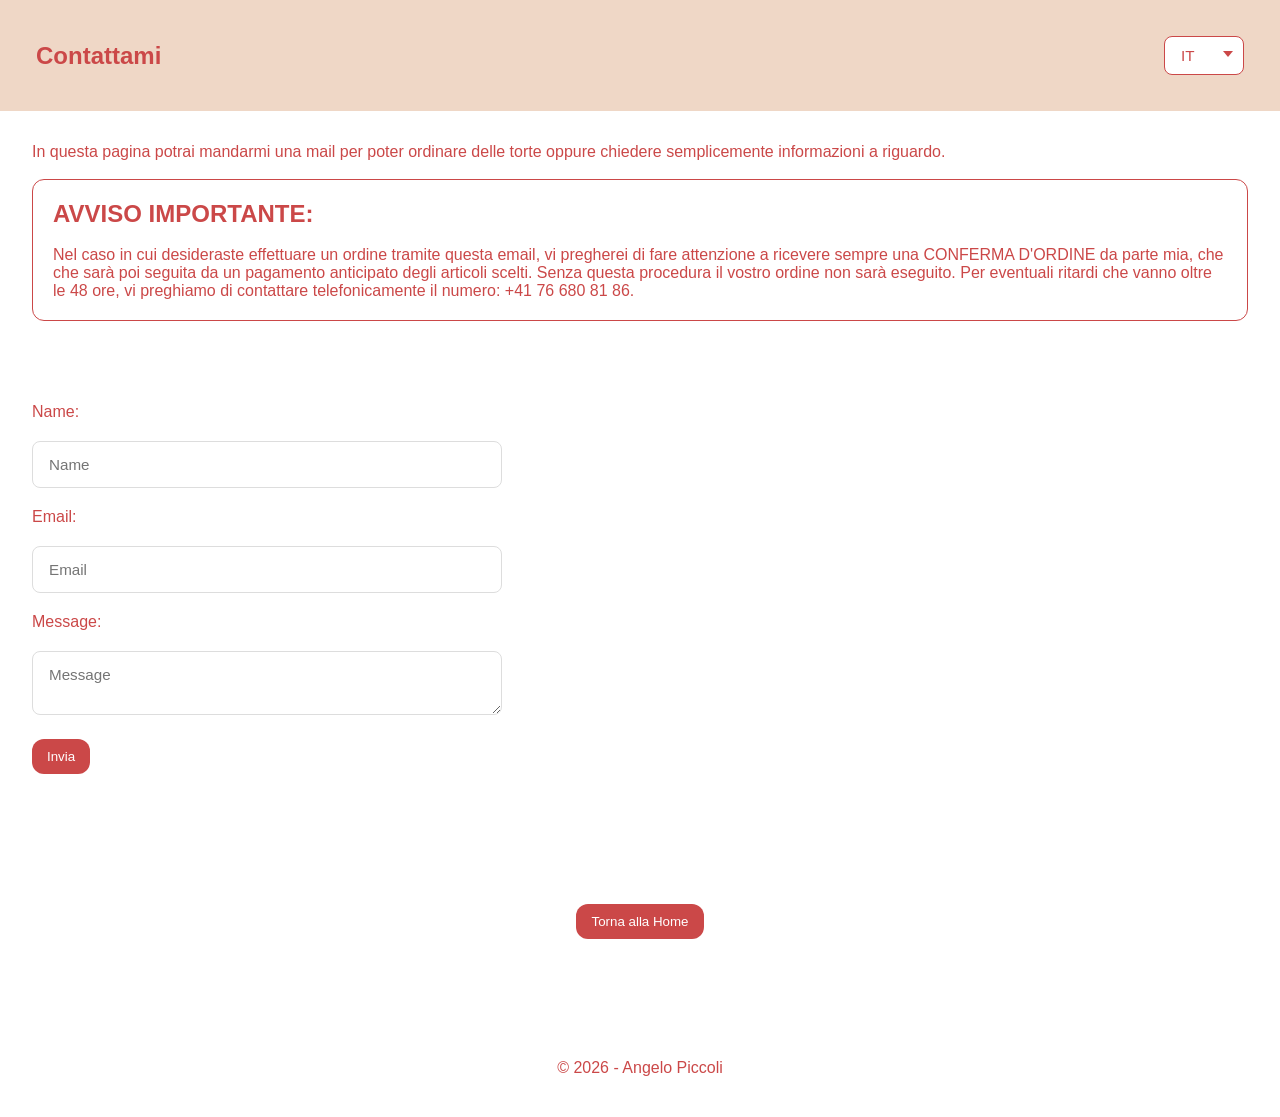
==== contattami.html @ bd645270 "My Website First commit" ====
<!DOCTYPE html>
<html lang="it">
<head>
    <meta charset="UTF-8">
    <meta name="viewport" content="width=device-width, initial-scale=1.0">
    <link rel="icon" href="./assets/logo/favicon.ico" type="image/x-icon">
    <title>Contattami</title>
    <link rel="stylesheet" href="css/style.css">
</head>
<body>

<header>
    <nav class="navbar">
        <h1 data-i18n="contact_title">Contattami</h1>
        <select id="language-switcher" class="lang-switcher">
            <option value="it">IT</option>
            <option value="en">EN</option>
            <option value="de">DE</option>
        </select>
    </nav>
</header>

<main>
    <section class="contact-section">
        <p data-i18n="contact_subtitle">
            In questa pagina potrai mandarmi una mail per poter ordinare delle torte oppure chiedere semplicemente informazioni a riguardo.
        </p>
        <br/>
        <div class="card-contact">
            <h2 data-i18n="contact_notice">
                AVVISO IMPORTANTE:
            </h2>
            <br/>
            <p data-i18n="contact_description">
                Nel caso in cui desideraste effettuare un ordine tramite questa email, vi pregherei di fare attenzione a ricevere sempre una CONFERMA D'ORDINE da parte mia, che che sarà poi seguita da un pagamento anticipato degli articoli scelti. Senza questa procedura il vostro ordine non sarà eseguito. Per eventuali ritardi che vanno oltre le 48 ore, vi preghiamo di contattare telefonicamente il numero: +41 76 680 81 86.
            </p>
        </div>
    </section>
    <br/>
    <section class="contact-section">
        <div class="contact-wrapper">
            <div class="contact-form">
                <form id="contattoForm" action="https://formspree.io/f/xdalddrr" method="POST">
                    <label>
                        Name:
                        <input type="text" name="name" placeholder="Name" required>
                    </label>

                    <label>
                        Email:
                        <input type="email" name="email" placeholder="Email" required>
                    </label>

                    <label>
                        Message:
                        <textarea name="message" placeholder="Message" required></textarea>
                    </label>

                    <button data-i18n="contact_button" type="submit">Invia</button>
                </form>
            </div>

            <div class="contact-map">
                <iframe src="https://www.google.com/maps/embed?pb=!1m18!1m12!1m3!1d5414.070460280085!2d8.340185091473575!3d47.2745658364973!2m3!1f0!2f0!3f0!3m2!1i1024!2i768!4f13.1!3m3!1m2!1s0x47900517b9961141%3A0xd21d9dcb3672b39b!2sKlosterfeldstrasse%2026%2C%205630%20Muri!5e0!3m2!1sde!2sch!4v1768666641691!5m2!1sde!2sch" width="600" height="450" style="border:0;" allowfullscreen="" loading="lazy" referrerpolicy="no-referrer-when-downgrade"></iframe>
            </div>
        </div>
    </section>
    <br/>
    <div class="return-button">
            <button><a data-i18n="button_return" href="index.html">Torna alla Home</a></button>
    </div>
</main>

<!-- FOOTER -->
    <footer class="footer">
        <p><a href="https://www.angelopiccoli.me">&copy; 2026 - Angelo Piccoli</a></p>
    </footer>

    <script src="js/i18n/i18n-core.js"></script>
    <script src="js/i18n/translations-contattami.js"></script>
    <script src="js/pages/contattami.js"></script>
    <script src="js/i18n/i18n-switcher.js"></script>
</body>
</html>
---- css/style.css ----
/* BASE STYLE */
* {
  margin: 0;
  padding: 0;
  box-sizing: border-box;
  font-family: Helvetica, sans-serif;
  --bg: #ffffff;
  --card: #EFD7C6;
  --accent: #D6852A;
  --text: #CB4848;
  --muted: #9AA8B8;
}

body {
  background: #ffffff;
  color: #CB4848;
  margin: 0;
  padding: 0;
}

header {
    background-color: #EFD7C6;
    color: #CB4848;
    padding: 1rem;
}

.logo-header {
  max-width: 250px;
  margin: 0 1rem;
}

a {
    color: #CB4848;
    text-decoration: none;
}

nav ul {
    list-style: none;
    padding: 0;
}

nav ul li {
    display: inline-flex;
    margin-right: 10px;
    margin-top: 20px;
}

nav ul li a {
    font-weight: bold;
    color: #CB4848;
    text-decoration: none;
}

nav a:hover {
  color: #D6852A;
}

.navbar {
  display: flex;
  align-items: center;
  justify-content: space-between;
  gap: 20px;
  padding: 20px;
  flex-wrap: wrap;
}

/* ===== RESPONSIVE: mobile ===== */
@media (max-width: 768px) {
  .navbar {
    flex-direction: column;
    align-items: center;
    gap: 10px;
  }

  .navbar select {
    margin-left: 0; /* reset auto */
  }
}

/* Contenitore select */
.lang-switcher {
  appearance: none;       /* rimuove lo stile di default */
  -webkit-appearance: none;
  -moz-appearance: none;
  background-color: #ffffff;
  border: 1px solid #CB4848;
  border-radius: 8px;
  padding: 10px 40px 10px 16px; /* spazio interno + margine per freccia */
  font-size: 0.95rem;
  color: #CB4848;
  cursor: pointer;
  transition: all 0.2s ease;
  outline: none;
  position: relative;
}

/* Focus */
select.lang-switcher:focus {
  border-color: #CB4848;
  box-shadow: 0 0 0 2px rgba(0,0,0,0.05);
}

/* Freccia custom */
select.lang-switcher {
  background-image: url("data:image/svg+xml;charset=US-ASCII,<svg xmlns='http://www.w3.org/2000/svg' width='10' height='10'><polygon points='0,0 10,0 5,6' fill='rgb(203,72,72)'/></svg>");
  background-repeat: no-repeat;
  background-position: right 10px center;
  background-size: 10px;
}

/* Option styling */
select.lang-switcher option {
  padding: 8px 12px;
  color: #CB4848;
  background: #ffffff;
}

.logo {
  height: 250px;   /* controlla la dimensione del logo */
  width: auto;
}

button {
    background-color: #CB4848;
    color: #ffffff;
    border: none;
    padding: 10px 15px;
    cursor: pointer;
    transition: background-color 0.3s;
    border-radius: 12px;
}

button:hover {
    background-color: #D6852A;
}

.return-button {
  max-width: 1200px;
  margin: 80px auto; /* centra */
  gap: 40px;
  text-align: center;
}

.return-button a {
      color: #ffffff;
}

/* TABLET */
@media (max-width: 768px) {
    nav ul li {
        display: block;
        margin: 10px 0;
    }

    header {
        text-align: center;
    }
}

/* SMARTPHONE */
@media (max-width: 480px) {
    body {
        font-size: 16px;
    }

    header {
        padding: 0.5rem;
    }
}

/* HERO */
.hero {
  position: relative;
  height: 100vh;
  overflow: hidden;
}

.slides img {
  position: absolute;
  inset: 0;
  width: 100%;
  height: 100%;
  object-fit: cover;
  opacity: 0;
  transition: opacity 1.5s ease, transform 10s linear;
  transform: scale(1);
}

.slides img.active {
  opacity: 1;
  transform: scale(1.08);
}

.section {
  padding: 2rem 10%;
}

.reveal {
  opacity: 0;
  transform: translateX(80px);
  transition: 0.9s ease-in;
}

.reveal.active {
  opacity: 1;
  transform: translateX(0);
}

/* ===== PARSONAL INFOS ===== */
#personal-list {
  margin-top: 30px;
  margin-bottom: 30px;
  display: grid;
  grid-template-columns: 1fr;
  gap: 16px;
}

.personal-box {
  padding: 16px;
}

/* SEZIONE PORTFOLIO */
.content-section {
  width: 100%;
  padding: 20px 20px; /* spazio sopra/sotto + laterale mobile */
}

/* CONTAINER CENTRALE PORTFOLIO */
.content-container {
  max-width: 1200px;
  margin: 0 auto; /* centra */
  display: flex;
  gap: 40px;
  align-items: center;
}

/* COLONNA IMMAGINE PORTFOLIO */
.content-image {
  flex: 1;
}

.content-image img {
  width: 100%;
  height: auto;
  border-radius: 12px;
  display: block;
}

/* COLONNA TESTO PORTFOLIO */
.content-text {
  flex: 1;
}

.content-text h2 {
  margin-bottom: 16px;
}

.content-text p {
  line-height: 1.6;
  margin: 0 15px;
}

/* 📱 RESPONSIVE PORTFOLIO */
@media (max-width: 768px) {
  .content-container {
    flex-direction: column;
    text-align: center;
  }

  .content-text {
    text-align: left; /* oppure center se preferisci */
  }
}

/* SEZIONE CAROUSEL */
.carousel-section {
  width: 100%;
  padding: 20px 20px;
}

/* CONTAINER CENTRALE CAROUSEL */
.carousel-container {
  max-width: 1200px;
  margin: 0 auto;
  position: relative;
}

.carousel-title {
  text-align: center;
}

/* WRAPPER CAROUSEL */
.carousel-wrapper {
  position: relative;
  overflow: hidden;
}

/* TRACK CAROUSEL */
.carousel-track {
  display: flex;
  transition: transform 0.6s ease-in-out;
}

/* SLIDE CAROUSEL */
.carousel-slide {
  min-width: 100%;
}

.carousel-slide img {
  width: 100%;
  display: block;
  border-radius: 14px;
}

/* BOTTONI CAROUSEL */
.carousel-btn {
  position: absolute;
  top: 50%;
  transform: translateY(-50%);
  background: none;
  color: #fff;
  border: none;
  font-size: 32px;
  padding: 10px 16px;
  cursor: pointer;
  z-index: 10;
  border-radius: 50%;
}

.carousel-btn.prev { left: 20px; }
.carousel-btn.next { right: 20px; }

.carousel-btn:hover {
  background: rgba(0,0,0,0.8);
}

/* 📱 MOBILE CAROUSEL */
@media (max-width: 768px) {
  .carousel-btn {
    font-size: 24px;
    padding: 8px 12px;
  }
}


/* ===== PAGE PRODUCTS ===== */

.products-section {
  padding: 2rem;
}

.title-products {
  margin-top: 20px;
  text-align: center;
}

#products-list {
  margin-top: 20px;
  margin-bottom: 20px;
  display: grid;
  grid-template-columns: 1fr;
  gap: 16px;
  display: grid;
  grid-template-columns: repeat(auto-fit, minmax(280px, 1fr));
  gap: 2rem;
  margin-top: 20px;
  padding: 2rem;
}

.product-box {
  padding: 2rem;
  margin: 0px;
  width: 100%;
  min-height: 300px;
  position: relative;
  inset: 0;
  background: #EFD7C6;
  border-radius: 12px;
  box-shadow: 0 10px 25px rgba(0,0,0,0.1);
  display: flex;
  flex-direction: column;
  justify-content: space-between;
  
}

.card-image {
  max-width: 200px;
  border-radius: 12px;
}

.card-cost {
  margin-top: 20px;
  font-size: x-large;
}

.contact-section {
  padding: 2rem;
}

.contact-wrapper {
  display: grid;
  grid-template-columns: 1fr 1fr;
  gap: 40px;
  align-items: stretch;
}

/* ===== FORM ===== */

.card-contact {
  border: solid 1px var(--text);
  border-radius: 12px;
  padding: 20px;
}
.card-contact:hover {
  transform: scale(1.03);
  transition: transform 0.25s ease;
  box-shadow: 0 10px 25px rgba(0,0,0,0.15);
}

.contact-form {
  display: flex;
  flex-direction: column;
  gap: 16px;
  max-width: 80%;
}

/* Input moderni */
.contact-form input,
.contact-form textarea {
  width: 100%;
  margin-top: 20px;
  margin-bottom: 20px;
  padding: 14px 16px;
  border-radius: 8px;
  border: 1px solid #ddd;
  font-size: 0.95rem;
  transition: border-color 0.2s ease, box-shadow 0.2s ease;
}

/* Focus elegante */
.contact-form input:focus,
.contact-form textarea:focus {
  outline: none;
  border-color: #555;
  box-shadow: 0 0 0 2px rgba(0,0,0,0.05);
}


/* ===== MAPPA ===== */
.contact-map iframe {
  width: 100%;
  height: 100%;
  min-height: 320px;
  border: none;
  border-radius: 12px;
}

/* ===== RESPONSIVE ===== */
@media (max-width: 900px) {
  .contact-wrapper {
    grid-template-columns: 1fr;
  }

  .contact-map iframe {
    min-height: 260px;
  }
}

/* FOOTER */
.footer {
  padding: 40px;
  text-align: center;
}
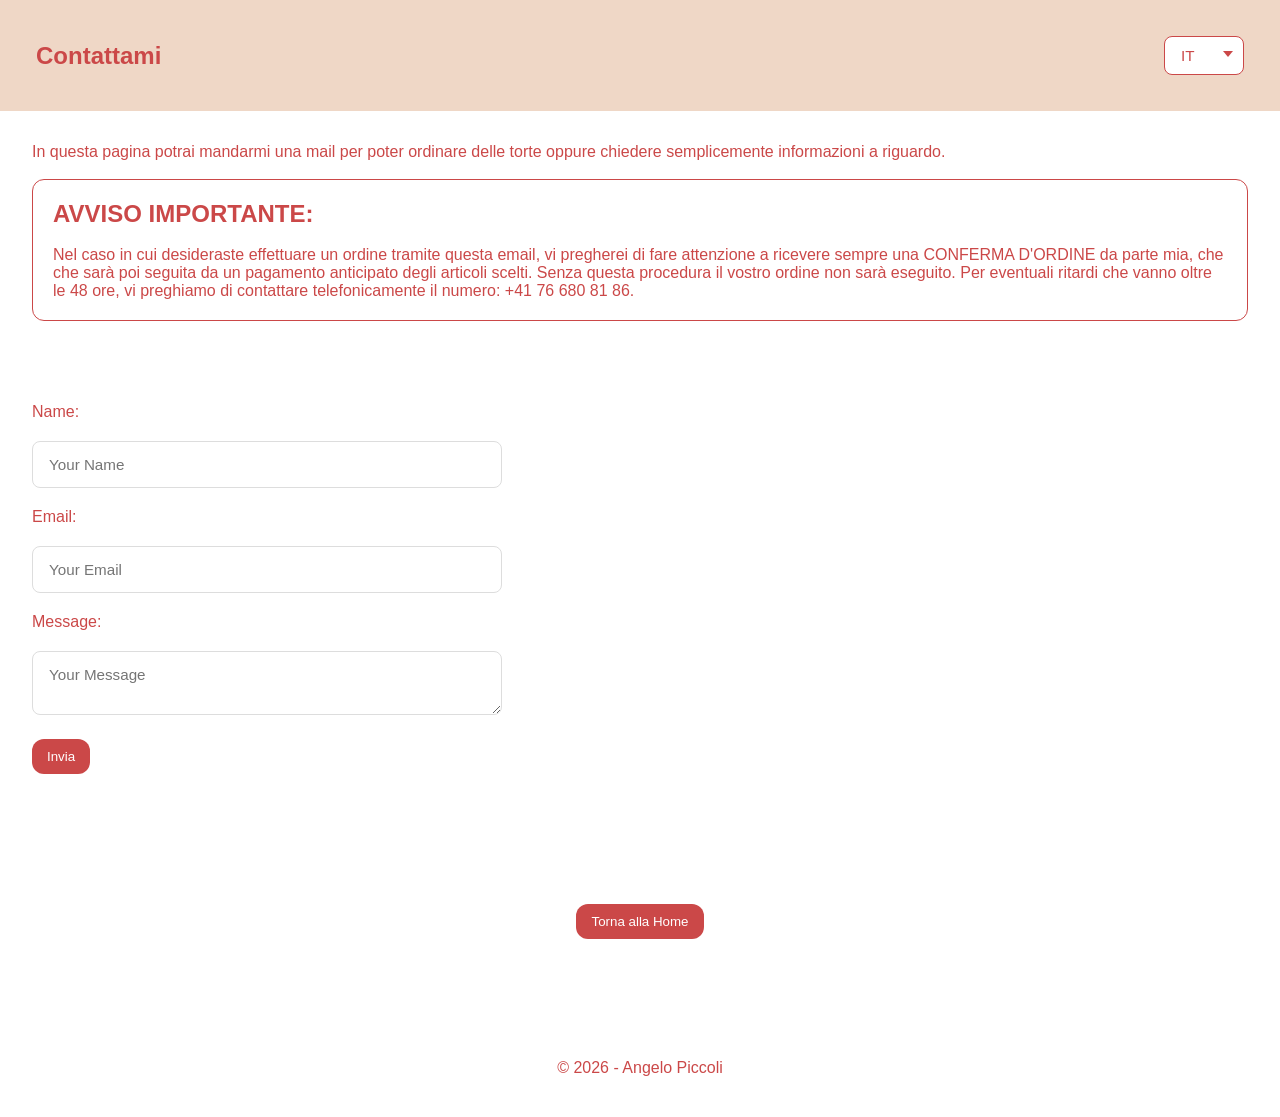
==== commit feb4b9bb: "Corrections Home text and some issues fixed" ====
--- a/contattami.html
+++ b/contattami.html
@@ -43,17 +43,17 @@
                 <form id="contattoForm" action="https://formspree.io/f/xdalddrr" method="POST">
                     <label>
                         Name:
-                        <input type="text" name="name" placeholder="Name" required>
+                        <input type="text" name="name" placeholder="Your Name" required>
                     </label>
 
                     <label>
                         Email:
-                        <input type="email" name="email" placeholder="Email" required>
+                        <input type="email" name="email" placeholder="Your Email" required>
                     </label>
 
                     <label>
                         Message:
-                        <textarea name="message" placeholder="Message" required></textarea>
+                        <textarea name="message" placeholder="Your Message" required></textarea>
                     </label>
 
                     <button data-i18n="contact_button" type="submit">Invia</button>
